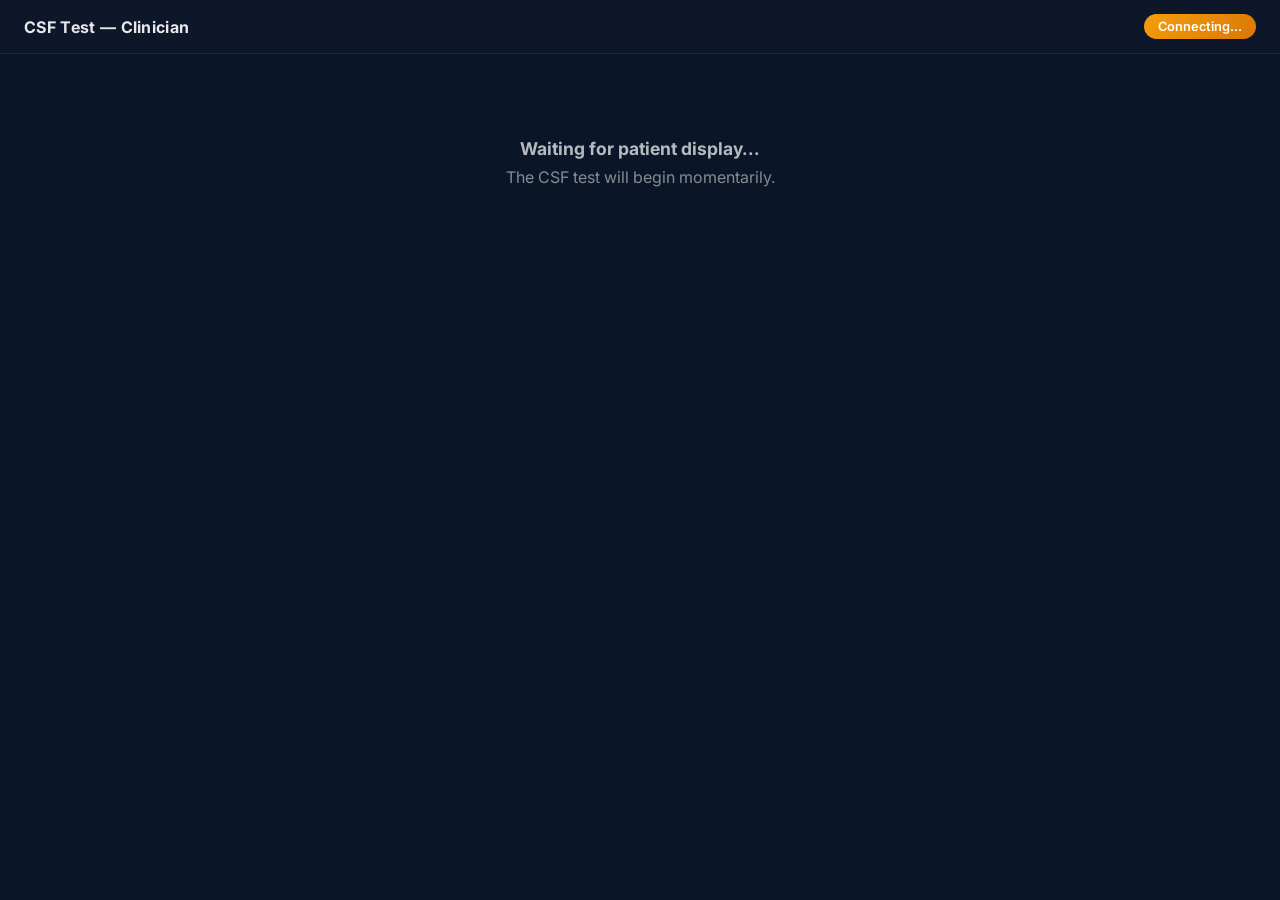
==== clinician.html @ dfa0a950 "Add automatic noise detection with optional targeted pass 3 After pass 2, the algorithm scans for in" ====
<!DOCTYPE html>
<html lang="en">
<head>
    <meta charset="UTF-8">
    <meta name="viewport" content="width=device-width, initial-scale=1.0">
    <title>CSF Test — Clinician View</title>
    <link rel="preconnect" href="https://fonts.googleapis.com">
    <link rel="preconnect" href="https://fonts.gstatic.com" crossorigin>
    <link href="https://fonts.googleapis.com/css2?family=Inter:wght@300;400;500;600;700;800&display=swap" rel="stylesheet">
    <style>
        *, *::before, *::after { box-sizing: border-box; margin: 0; padding: 0; }

        :root {
            --navy-900: #0a1628;
            --navy-700: #142e54;
            --navy-500: #24508a;
            --cyan-500: #00b8d4;
            --slate-800: #1e293b;
            --slate-600: #475569;
            --slate-400: #94a3b8;
            --gradient-glow: linear-gradient(135deg, #24508a 0%, #00b8d4 100%);
        }

        body {
            font-family: 'Inter', -apple-system, BlinkMacSystemFont, 'Segoe UI', sans-serif;
            background: var(--navy-900);
            color: rgba(255,255,255,0.9);
            min-height: 100vh;
            overflow-y: auto;
        }

        .header {
            background: rgba(15, 23, 42, 0.95);
            border-bottom: 1px solid rgba(255,255,255,0.08);
            padding: 14px 24px;
            display: flex;
            align-items: center;
            justify-content: space-between;
            position: sticky;
            top: 0;
            z-index: 10;
            backdrop-filter: blur(12px);
        }

        .header h1 {
            font-size: 1rem;
            font-weight: 700;
            letter-spacing: 0.02em;
        }

        .status-badge {
            font-size: 0.8rem;
            font-weight: 600;
            padding: 5px 14px;
            border-radius: 100px;
            background: var(--gradient-glow);
            color: white;
        }

        .status-badge.waiting {
            background: linear-gradient(135deg, #f59e0b, #d97706);
        }

        .status-badge.complete {
            background: linear-gradient(135deg, #10b981, #059669);
        }

        .main {
            max-width: 640px;
            margin: 0 auto;
            padding: 24px;
        }

        /* Current line section */
        .section-label {
            font-size: 0.7rem;
            text-transform: uppercase;
            letter-spacing: 0.08em;
            color: rgba(255,255,255,0.4);
            font-weight: 600;
            margin-bottom: 10px;
        }

        .level-info {
            font-size: 0.9rem;
            color: rgba(255,255,255,0.7);
            margin-bottom: 16px;
        }

        .level-info strong {
            color: white;
        }

        .letters-grid {
            display: grid;
            grid-template-columns: repeat(8, 1fr);
            gap: 8px;
            margin-bottom: 24px;
        }

        .letter-cell {
            display: flex;
            flex-direction: column;
            align-items: center;
            gap: 8px;
        }

        .letter-display {
            width: 100%;
            aspect-ratio: 1;
            display: flex;
            align-items: center;
            justify-content: center;
            background: white;
            border-radius: 8px;
            font-family: 'Arial', 'Helvetica', sans-serif;
            font-size: 1.8rem;
            font-weight: 700;
            line-height: 1;
            user-select: none;
            position: relative;
        }

        .letter-contrast {
            font-size: 0.6rem;
            color: rgba(255,255,255,0.4);
            font-variant-numeric: tabular-nums;
        }

        .mark-toggle {
            width: 32px;
            height: 32px;
            border-radius: 50%;
            border: 2px solid rgba(255,255,255,0.15);
            background: rgba(255,255,255,0.05);
            cursor: pointer;
            transition: all 0.2s;
            display: flex;
            align-items: center;
            justify-content: center;
            color: rgba(255,255,255,0.2);
            font-size: 0.9rem;
            font-weight: 700;
        }

        .mark-toggle:hover {
            border-color: rgba(255,255,255,0.3);
            background: rgba(255,255,255,0.1);
        }

        .mark-toggle.active-wrong {
            background: rgba(239, 68, 68, 0.2);
            border-color: rgba(239, 68, 68, 0.6);
            color: #f87171;
        }

        .mark-toggle.active-correct {
            background: rgba(16, 185, 129, 0.2);
            border-color: rgba(16, 185, 129, 0.6);
            color: #34d399;
        }

        .mark-mode-row {
            display: flex;
            align-items: center;
            justify-content: space-between;
            margin-bottom: 8px;
        }

        .mark-mode-row .section-label {
            margin-bottom: 0;
        }

        .btn-mark-mode {
            padding: 5px 12px;
            border: 1px solid rgba(255,255,255,0.15);
            border-radius: 6px;
            background: rgba(255,255,255,0.06);
            color: rgba(255,255,255,0.6);
            font-family: inherit;
            font-size: 0.7rem;
            font-weight: 600;
            cursor: pointer;
            transition: all 0.2s;
            text-transform: uppercase;
            letter-spacing: 0.04em;
        }

        .btn-mark-mode:hover {
            background: rgba(255,255,255,0.12);
            color: rgba(255,255,255,0.85);
        }

        .btn-mark-mode.mode-correct {
            border-color: rgba(16, 185, 129, 0.3);
            background: rgba(16, 185, 129, 0.1);
            color: #34d399;
        }

        .controls {
            display: flex;
            gap: 12px;
            margin-top: 8px;
        }

        .btn-next {
            flex: 1;
            padding: 16px 24px;
            border: none;
            border-radius: 12px;
            background: var(--gradient-glow);
            color: white;
            font-family: inherit;
            font-size: 1rem;
            font-weight: 700;
            cursor: pointer;
            transition: all 0.2s;
            letter-spacing: 0.02em;
        }

        .btn-next:hover {
            transform: translateY(-1px);
            box-shadow: 0 8px 24px rgba(0, 184, 212, 0.3);
        }

        .btn-next:active {
            transform: scale(0.98);
        }

        .btn-next:disabled {
            opacity: 0.4;
            cursor: not-allowed;
            transform: none;
            box-shadow: none;
        }

        .btn-abort {
            padding: 16px 20px;
            border: 2px solid rgba(239, 68, 68, 0.3);
            border-radius: 12px;
            background: rgba(239, 68, 68, 0.1);
            color: #f87171;
            font-family: inherit;
            font-size: 0.85rem;
            font-weight: 600;
            cursor: pointer;
            transition: all 0.2s;
        }

        .btn-abort:hover {
            background: rgba(239, 68, 68, 0.2);
            border-color: rgba(239, 68, 68, 0.5);
        }

        /* Progress bar */
        .progress-bar {
            width: 100%;
            height: 4px;
            background: rgba(255,255,255,0.08);
            border-radius: 2px;
            margin: 20px 0;
            overflow: hidden;
        }

        .progress-fill {
            height: 100%;
            background: var(--gradient-glow);
            border-radius: 2px;
            transition: width 0.4s ease;
        }

        /* Waiting state */
        .waiting-message {
            text-align: center;
            padding: 60px 24px;
            color: rgba(255,255,255,0.5);
        }

        .waiting-message h2 {
            font-size: 1.1rem;
            margin-bottom: 8px;
            color: rgba(255,255,255,0.7);
        }

        .hidden { display: none !important; }

        /* Pass 3 suggestion */
        .pass3-card {
            text-align: center;
            padding: 8px 0;
        }

        .pass3-icon {
            margin-bottom: 12px;
        }

        .pass3-card h3 {
            font-size: 1rem;
            font-weight: 700;
            color: #c4b5fd;
            margin-bottom: 8px;
        }

        .pass3-card p {
            font-size: 0.85rem;
            color: rgba(255,255,255,0.6);
            line-height: 1.5;
            margin-bottom: 16px;
        }

        .pass3-card p strong {
            color: #a78bfa;
        }

        .pass3-preview {
            height: 200px;
            margin-bottom: 16px;
        }

        .pass3-actions {
            display: flex;
            flex-direction: column;
            gap: 10px;
        }

        .pass3-actions .btn-next {
            background: linear-gradient(135deg, #8b5cf6, #6d28d9);
        }

        .pass3-actions .btn-next:hover {
            box-shadow: 0 8px 24px rgba(139, 92, 246, 0.3);
        }

        .btn-decline {
            padding: 12px 20px;
            border: 1px solid rgba(255,255,255,0.12);
            border-radius: 12px;
            background: rgba(255,255,255,0.04);
            color: rgba(255,255,255,0.5);
            font-family: inherit;
            font-size: 0.85rem;
            font-weight: 500;
            cursor: pointer;
            transition: all 0.2s;
        }

        .btn-decline:hover {
            background: rgba(255,255,255,0.08);
            color: rgba(255,255,255,0.7);
        }

        /* Results section */
        .results-section {
            margin-top: 32px;
        }

        .results-table {
            width: 100%;
            border-collapse: collapse;
            margin-bottom: 24px;
            font-size: 0.8rem;
        }

        .results-table th {
            text-align: left;
            padding: 8px 12px;
            font-weight: 600;
            font-size: 0.7rem;
            text-transform: uppercase;
            letter-spacing: 0.06em;
            color: rgba(255,255,255,0.4);
            border-bottom: 1px solid rgba(255,255,255,0.1);
        }

        .results-table td {
            padding: 8px 12px;
            border-bottom: 1px solid rgba(255,255,255,0.05);
            font-variant-numeric: tabular-nums;
        }

        .csf-graph-canvas {
            width: 100%;
            height: 320px;
            border-radius: 8px;
            background: rgba(0,0,0,0.3);
        }
    </style>
</head>
<body>
    <div class="header">
        <h1>CSF Test — Clinician</h1>
        <div class="status-badge waiting" id="status-badge">Connecting...</div>
    </div>

    <div class="main">
        <!-- Waiting state -->
        <div id="waiting-panel" class="waiting-message">
            <h2>Waiting for patient display...</h2>
            <p>The CSF test will begin momentarily.</p>
        </div>

        <!-- Active test panel -->
        <div id="test-panel" class="hidden">
            <div class="section-label">Current Line</div>
            <div class="level-info" id="level-info">
                <strong>20/100</strong> — Pass 1, Level 1 of 6
            </div>

            <div class="progress-bar">
                <div class="progress-fill" id="progress-fill" style="width: 0%"></div>
            </div>

            <div class="letters-grid" id="letters-grid"></div>

            <div class="mark-mode-row">
                <div class="section-label" id="mark-hint">Tap wrong letters</div>
                <button class="btn-mark-mode" id="btn-mark-mode">Mode: Mark Wrong</button>
            </div>

            <div class="controls">
                <button class="btn-next" id="btn-next">Next Line</button>
                <button class="btn-abort" id="btn-abort">Cancel</button>
            </div>
        </div>

        <!-- Pass 3 suggestion panel -->
        <div id="pass3-panel" class="hidden">
            <div class="pass3-card">
                <div class="pass3-icon">
                    <svg width="28" height="28" viewBox="0 0 24 24" fill="none" stroke="#a78bfa" stroke-width="2" stroke-linecap="round" stroke-linejoin="round">
                        <circle cx="12" cy="12" r="10"/>
                        <line x1="12" y1="8" x2="12" y2="12"/>
                        <line x1="12" y1="16" x2="12.01" y2="16"/>
                    </svg>
                </div>
                <h3>Inconsistency Detected</h3>
                <p>The results show unexpected variation at <strong id="pass3-count">0</strong> levels (<span id="pass3-levels"></span>). A targeted third pass on just these levels would improve confidence.</p>
                <canvas class="csf-graph-canvas pass3-preview" id="pass3-graph"></canvas>
                <div class="pass3-actions">
                    <button class="btn-next" id="btn-accept-pass3">Run Pass 3</button>
                    <button class="btn-decline" id="btn-decline-pass3">Skip — Use Current Results</button>
                </div>
            </div>
        </div>

        <!-- Results panel -->
        <div id="results-panel" class="hidden">
            <div class="section-label">Test Complete</div>
            <table class="results-table" id="results-table">
                <thead>
                    <tr>
                        <th>Snellen</th>
                        <th>cpd</th>
                        <th>Threshold %</th>
                        <th>Sensitivity</th>
                    </tr>
                </thead>
                <tbody id="results-tbody"></tbody>
            </table>
            <canvas class="csf-graph-canvas" id="csf-graph"></canvas>
        </div>
    </div>

    <script src="clinician.js"></script>
</body>
</html>
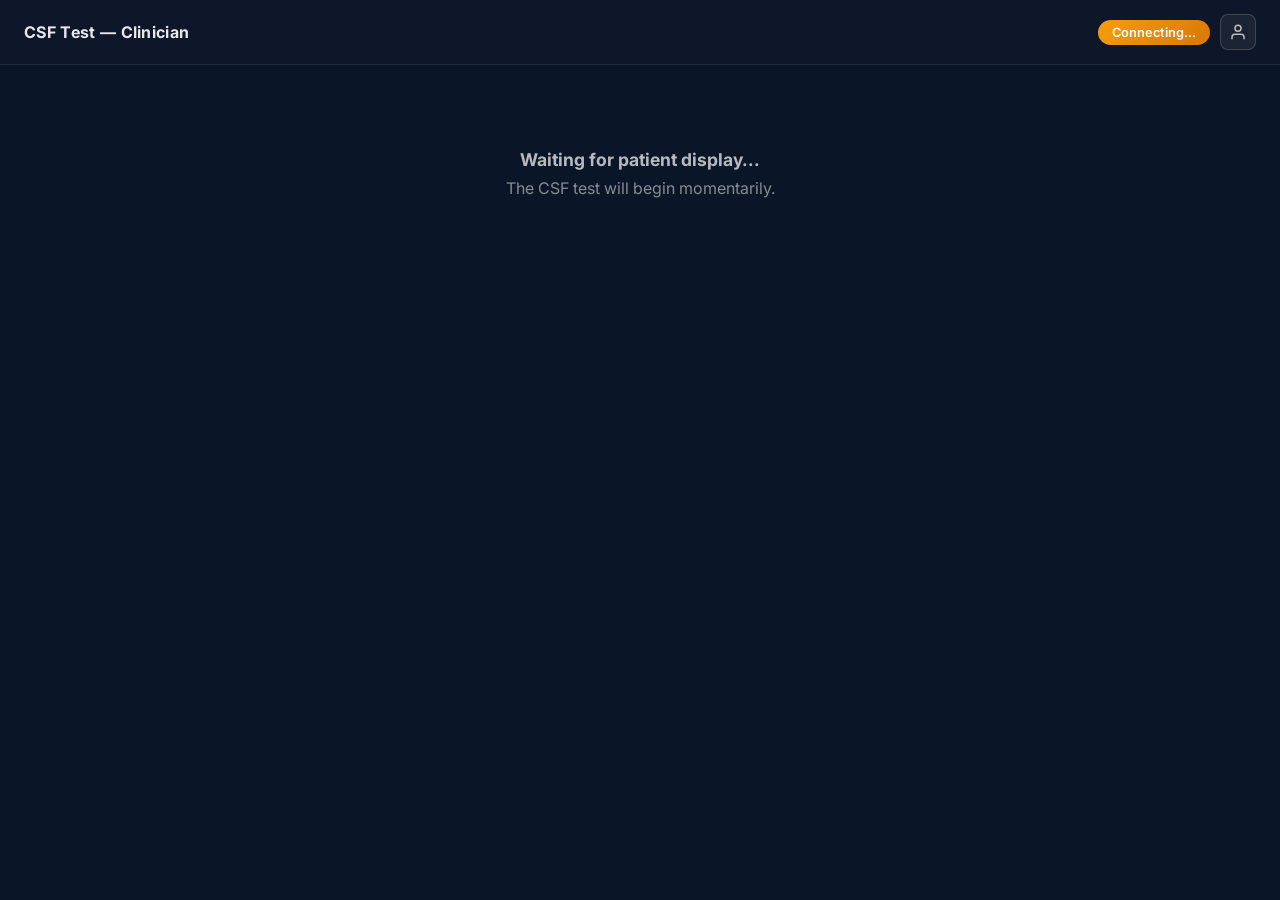
==== commit 06a312f4: "Add local patient database with save, history, and clipboard export on clinician screen IndexedDB-ba" ====
--- a/clinician.html
+++ b/clinician.html
@@ -384,12 +384,316 @@
             border-radius: 8px;
             background: rgba(0,0,0,0.3);
         }
+
+        .header-right {
+            display: flex;
+            align-items: center;
+            gap: 10px;
+        }
+
+        .btn-db {
+            display: flex;
+            align-items: center;
+            justify-content: center;
+            width: 36px;
+            height: 36px;
+            border: 1px solid rgba(255,255,255,0.15);
+            border-radius: 8px;
+            background: rgba(255,255,255,0.06);
+            color: rgba(255,255,255,0.7);
+            cursor: pointer;
+            transition: all 0.2s;
+        }
+
+        .btn-db:hover {
+            background: rgba(255,255,255,0.12);
+            color: white;
+        }
+
+        .results-actions {
+            display: flex;
+            flex-direction: column;
+            gap: 8px;
+            margin-top: 16px;
+        }
+
+        .btn-save {
+            background: linear-gradient(135deg, #10b981, #059669);
+        }
+
+        .btn-save:hover {
+            box-shadow: 0 8px 24px rgba(16, 185, 129, 0.3);
+        }
+
+        .btn-save:disabled {
+            opacity: 0.4;
+            cursor: not-allowed;
+            box-shadow: none;
+            transform: none;
+        }
+
+        /* Patient Drawer */
+        .drawer-backdrop {
+            position: fixed;
+            inset: 0;
+            background: rgba(0,0,0,0.4);
+            z-index: 90;
+        }
+
+        .drawer-backdrop.hidden { display: none; }
+
+        .patient-drawer {
+            position: fixed;
+            top: 0;
+            right: 0;
+            width: 340px;
+            max-width: 90vw;
+            height: 100vh;
+            background: #0d1a2d;
+            border-left: 1px solid rgba(255,255,255,0.08);
+            z-index: 100;
+            display: flex;
+            flex-direction: column;
+            transform: translateX(100%);
+            transition: transform 0.25s ease;
+        }
+
+        .patient-drawer.open {
+            transform: translateX(0);
+        }
+
+        .patient-drawer.hidden { display: none; }
+
+        .drawer-header {
+            display: flex;
+            align-items: center;
+            justify-content: space-between;
+            padding: 16px 20px;
+            border-bottom: 1px solid rgba(255,255,255,0.08);
+        }
+
+        .drawer-header h2 {
+            font-size: 0.95rem;
+            font-weight: 700;
+        }
+
+        .drawer-close {
+            background: none;
+            border: none;
+            color: rgba(255,255,255,0.5);
+            font-size: 1.4rem;
+            cursor: pointer;
+            padding: 4px 8px;
+            border-radius: 6px;
+            transition: all 0.15s;
+        }
+
+        .drawer-close:hover {
+            color: white;
+            background: rgba(255,255,255,0.1);
+        }
+
+        .drawer-body {
+            flex: 1;
+            overflow-y: auto;
+            padding: 16px 20px;
+        }
+
+        .drawer-search input {
+            width: 100%;
+            padding: 10px 14px;
+            border: 1px solid rgba(255,255,255,0.1);
+            border-radius: 8px;
+            background: rgba(255,255,255,0.05);
+            color: white;
+            font-family: inherit;
+            font-size: 0.85rem;
+            outline: none;
+            transition: border-color 0.2s;
+        }
+
+        .drawer-search input:focus {
+            border-color: rgba(0, 184, 212, 0.4);
+        }
+
+        .drawer-search input::placeholder {
+            color: rgba(255,255,255,0.3);
+        }
+
+        .patient-list {
+            margin-top: 8px;
+        }
+
+        .patient-item {
+            display: flex;
+            align-items: center;
+            justify-content: space-between;
+            padding: 10px 12px;
+            border-radius: 8px;
+            cursor: pointer;
+            transition: background 0.15s;
+            margin-bottom: 2px;
+        }
+
+        .patient-item:hover {
+            background: rgba(255,255,255,0.06);
+        }
+
+        .patient-item-name {
+            font-size: 0.85rem;
+            font-weight: 600;
+        }
+
+        .patient-item-email {
+            font-size: 0.7rem;
+            color: rgba(255,255,255,0.35);
+        }
+
+        .patient-item-add {
+            color: var(--cyan-500);
+            font-weight: 600;
+            font-size: 0.8rem;
+        }
+
+        .new-patient-form {
+            margin-top: 12px;
+            display: flex;
+            flex-direction: column;
+            gap: 8px;
+        }
+
+        .new-patient-form input {
+            padding: 10px 14px;
+            border: 1px solid rgba(255,255,255,0.1);
+            border-radius: 8px;
+            background: rgba(255,255,255,0.05);
+            color: white;
+            font-family: inherit;
+            font-size: 0.85rem;
+            outline: none;
+        }
+
+        .new-patient-form input::placeholder {
+            color: rgba(255,255,255,0.3);
+        }
+
+        .btn-create-patient {
+            font-size: 0.85rem;
+            padding: 10px 16px;
+        }
+
+        .active-patient-section {
+            margin-top: 20px;
+        }
+
+        .active-patient-card {
+            padding: 12px 14px;
+            background: rgba(0, 184, 212, 0.08);
+            border: 1px solid rgba(0, 184, 212, 0.2);
+            border-radius: 8px;
+        }
+
+        .active-patient-card .ap-name {
+            font-weight: 700;
+            font-size: 0.9rem;
+        }
+
+        .active-patient-card .ap-email {
+            font-size: 0.75rem;
+            color: rgba(255,255,255,0.4);
+            margin-top: 2px;
+        }
+
+        .patient-history {
+            margin-top: 8px;
+        }
+
+        .history-item {
+            display: flex;
+            align-items: center;
+            justify-content: space-between;
+            padding: 10px 12px;
+            border-radius: 8px;
+            cursor: pointer;
+            transition: background 0.15s;
+            margin-bottom: 2px;
+            border: 1px solid rgba(255,255,255,0.05);
+        }
+
+        .history-item:hover {
+            background: rgba(255,255,255,0.06);
+        }
+
+        .history-date {
+            font-size: 0.8rem;
+            font-weight: 600;
+        }
+
+        .history-summary {
+            font-size: 0.7rem;
+            color: rgba(255,255,255,0.35);
+        }
+
+        .history-actions {
+            display: flex;
+            gap: 6px;
+        }
+
+        .history-btn {
+            background: none;
+            border: 1px solid rgba(255,255,255,0.1);
+            border-radius: 6px;
+            color: rgba(255,255,255,0.5);
+            padding: 4px 8px;
+            font-size: 0.65rem;
+            cursor: pointer;
+            transition: all 0.15s;
+            font-family: inherit;
+        }
+
+        .history-btn:hover {
+            background: rgba(255,255,255,0.08);
+            color: white;
+        }
+
+        .history-btn-del:hover {
+            border-color: rgba(239, 68, 68, 0.4);
+            color: #f87171;
+        }
+
+        .copy-toast {
+            position: fixed;
+            bottom: 24px;
+            left: 50%;
+            transform: translateX(-50%) translateY(60px);
+            background: rgba(16, 185, 129, 0.9);
+            color: white;
+            padding: 10px 20px;
+            border-radius: 8px;
+            font-size: 0.8rem;
+            font-weight: 600;
+            z-index: 200;
+            transition: transform 0.3s ease;
+            pointer-events: none;
+        }
+
+        .copy-toast.show {
+            transform: translateX(-50%) translateY(0);
+        }
     </style>
 </head>
 <body>
     <div class="header">
         <h1>CSF Test — Clinician</h1>
-        <div class="status-badge waiting" id="status-badge">Connecting...</div>
+        <div class="header-right">
+            <div class="status-badge waiting" id="status-badge">Connecting...</div>
+            <button class="btn-db" id="btn-db" title="Patient records">
+                <svg width="18" height="18" viewBox="0 0 24 24" fill="none" stroke="currentColor" stroke-width="2" stroke-linecap="round" stroke-linejoin="round">
+                    <path d="M20 21v-2a4 4 0 0 0-4-4H8a4 4 0 0 0-4 4v2"/>
+                    <circle cx="12" cy="7" r="4"/>
+                </svg>
+            </button>
+        </div>
     </div>
 
     <div class="main">
@@ -458,9 +762,47 @@
                 <tbody id="results-tbody"></tbody>
             </table>
             <canvas class="csf-graph-canvas" id="csf-graph"></canvas>
+            <div class="results-actions">
+                <button class="btn-next btn-save" id="btn-save-results">Save to Patient</button>
+                <button class="btn-decline" id="btn-copy-results">Copy Results to Clipboard</button>
+            </div>
         </div>
     </div>
 
+    <!-- Patient drawer -->
+    <div id="patient-drawer-backdrop" class="drawer-backdrop hidden"></div>
+    <div id="patient-drawer" class="patient-drawer hidden">
+        <div class="drawer-header">
+            <h2>Patient Records</h2>
+            <button id="drawer-close" class="drawer-close">&times;</button>
+        </div>
+
+        <div class="drawer-body">
+            <!-- Search / Create -->
+            <div class="drawer-search">
+                <input type="text" id="patient-search" placeholder="Search or add patient..." autocomplete="off">
+            </div>
+            <div id="patient-list" class="patient-list"></div>
+
+            <!-- New patient form (hidden until needed) -->
+            <div id="new-patient-form" class="new-patient-form hidden">
+                <input type="text" id="new-patient-name" placeholder="Name">
+                <input type="email" id="new-patient-email" placeholder="Email">
+                <button class="btn-next btn-create-patient" id="btn-create-patient">Create Patient</button>
+            </div>
+
+            <!-- Active patient section -->
+            <div id="active-patient-section" class="active-patient-section hidden">
+                <div class="section-label">Active Patient</div>
+                <div class="active-patient-card" id="active-patient-card"></div>
+
+                <div class="section-label" style="margin-top:16px">History</div>
+                <div id="patient-history" class="patient-history"></div>
+            </div>
+        </div>
+    </div>
+
+    <div class="copy-toast" id="toast"></div>
     <script src="clinician.js"></script>
 </body>
 </html>
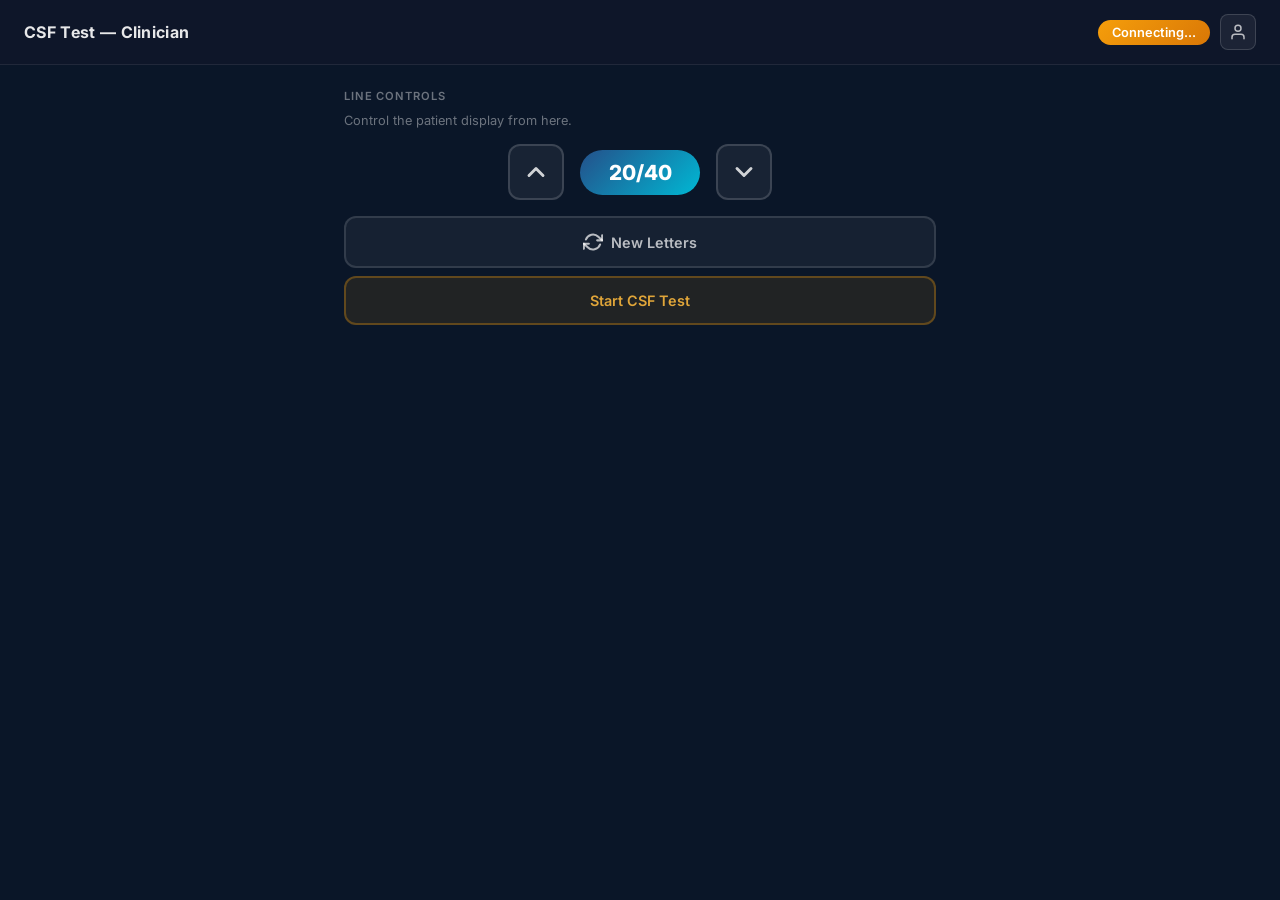
==== commit c2940ac6: "Add landing page mode select, distance calibration, large buttons, and clinician line controls Landi" ====
--- a/clinician.html
+++ b/clinician.html
@@ -280,6 +280,91 @@
             font-size: 1.1rem;
             margin-bottom: 8px;
             color: rgba(255,255,255,0.7);
+        }
+
+        .line-ctrl-hint {
+            font-size: 0.8rem;
+            color: rgba(255,255,255,0.4);
+            margin-bottom: 16px;
+        }
+
+        .line-ctrl-row {
+            display: flex;
+            align-items: center;
+            justify-content: center;
+            gap: 16px;
+            margin-bottom: 16px;
+        }
+
+        .btn-line-ctrl {
+            width: 56px;
+            height: 56px;
+            border-radius: 12px;
+            border: 2px solid rgba(255,255,255,0.15);
+            background: rgba(255,255,255,0.06);
+            color: rgba(255,255,255,0.8);
+            cursor: pointer;
+            display: flex;
+            align-items: center;
+            justify-content: center;
+            transition: all 0.15s;
+            font-family: inherit;
+        }
+
+        .btn-line-ctrl:hover {
+            background: rgba(255,255,255,0.12);
+            color: white;
+            border-color: rgba(255,255,255,0.3);
+        }
+
+        .btn-line-ctrl:active {
+            transform: scale(0.95);
+        }
+
+        .line-ctrl-indicator {
+            font-size: 1.3rem;
+            font-weight: 800;
+            color: white;
+            background: var(--gradient-glow);
+            padding: 10px 24px;
+            border-radius: 100px;
+            min-width: 120px;
+            text-align: center;
+        }
+
+        .btn-line-ctrl-wide {
+            width: 100%;
+            padding: 14px;
+            border-radius: 12px;
+            border: 2px solid rgba(255,255,255,0.12);
+            background: rgba(255,255,255,0.05);
+            color: rgba(255,255,255,0.7);
+            font-family: inherit;
+            font-size: 0.9rem;
+            font-weight: 600;
+            cursor: pointer;
+            transition: all 0.15s;
+            display: flex;
+            align-items: center;
+            justify-content: center;
+            gap: 8px;
+            margin-bottom: 8px;
+        }
+
+        .btn-line-ctrl-wide:hover {
+            background: rgba(255,255,255,0.1);
+            color: white;
+        }
+
+        .btn-csf-launch {
+            background: rgba(245, 158, 11, 0.1);
+            border-color: rgba(245, 158, 11, 0.3);
+            color: rgba(245, 180, 60, 0.9);
+        }
+
+        .btn-csf-launch:hover {
+            background: rgba(245, 158, 11, 0.2);
+            color: rgba(245, 200, 80, 1);
         }
 
         .hidden { display: none !important; }
@@ -697,10 +782,24 @@
     </div>
 
     <div class="main">
-        <!-- Waiting state -->
-        <div id="waiting-panel" class="waiting-message">
-            <h2>Waiting for patient display...</h2>
-            <p>The CSF test will begin momentarily.</p>
+        <!-- Line controls (always visible when no CSF test running) -->
+        <div id="waiting-panel">
+            <div class="section-label">Line Controls</div>
+            <p class="line-ctrl-hint">Control the patient display from here.</p>
+            <div class="line-ctrl-row">
+                <button class="btn-line-ctrl" id="btn-line-up" title="Larger letters">
+                    <svg width="28" height="28" viewBox="0 0 24 24" fill="none" stroke="currentColor" stroke-width="2.5" stroke-linecap="round" stroke-linejoin="round"><path d="M18 15l-6-6-6 6"/></svg>
+                </button>
+                <div class="line-ctrl-indicator" id="line-ctrl-indicator">20/40</div>
+                <button class="btn-line-ctrl" id="btn-line-down" title="Smaller letters">
+                    <svg width="28" height="28" viewBox="0 0 24 24" fill="none" stroke="currentColor" stroke-width="2.5" stroke-linecap="round" stroke-linejoin="round"><path d="M6 9l6 6 6-6"/></svg>
+                </button>
+            </div>
+            <button class="btn-line-ctrl-wide" id="btn-line-refresh">
+                <svg width="20" height="20" viewBox="0 0 24 24" fill="none" stroke="currentColor" stroke-width="2.5" stroke-linecap="round" stroke-linejoin="round"><path d="M23 4v6h-6"/><path d="M1 20v-6h6"/><path d="M3.51 9a9 9 0 0 1 14.85-3.36L23 10M1 14l4.64 4.36A9 9 0 0 0 20.49 15"/></svg>
+                New Letters
+            </button>
+            <button class="btn-line-ctrl-wide btn-csf-launch" id="btn-csf-remote">Start CSF Test</button>
         </div>
 
         <!-- Active test panel -->
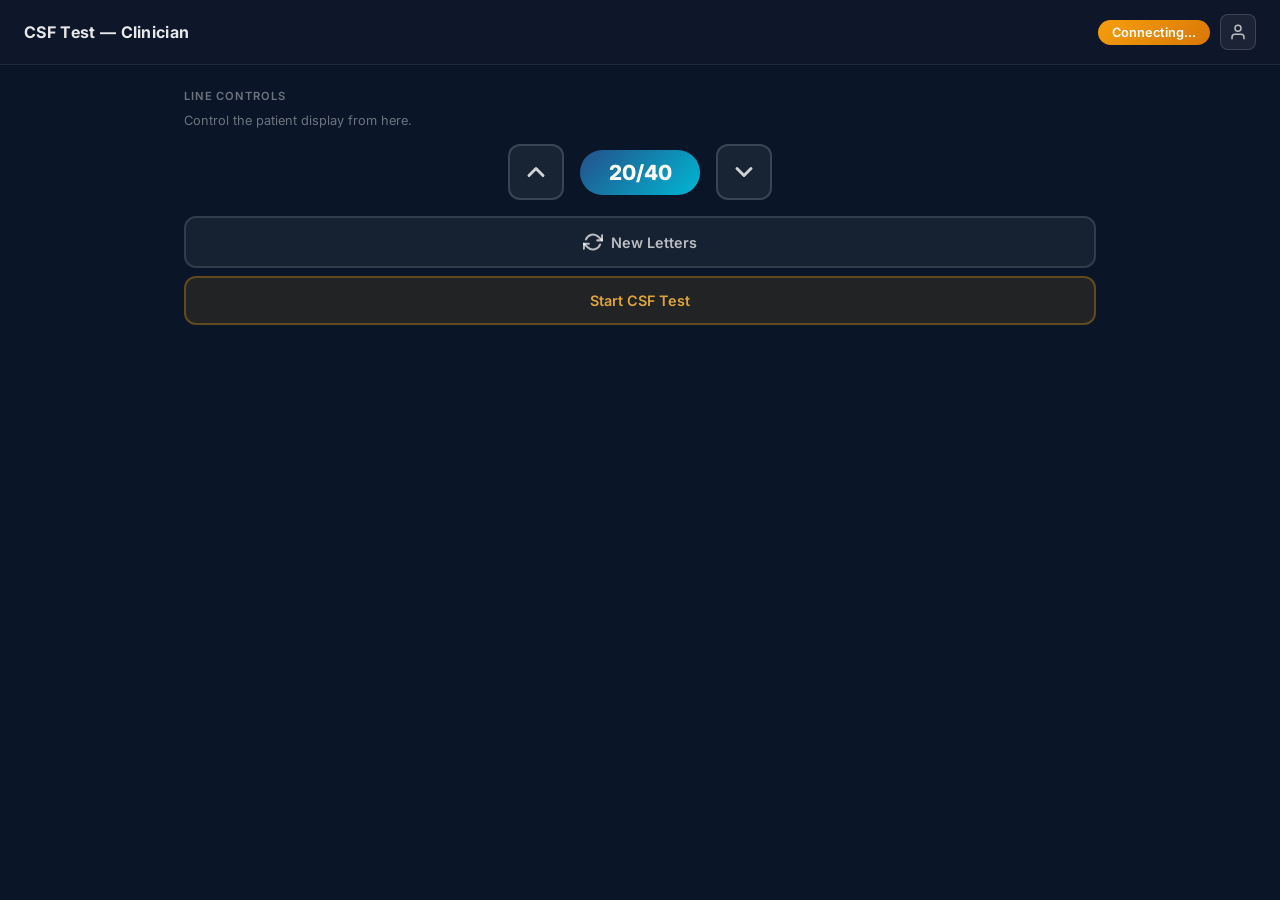
==== commit fee49b1f: "CSF results overhaul — optotype grid, acuity anchor, mesopic mode, dual curves Major changes to CSF " ====
--- a/clinician.html
+++ b/clinician.html
@@ -66,7 +66,7 @@
         }
 
         .main {
-            max-width: 640px;
+            max-width: 960px;
             margin: 0 auto;
             padding: 24px;
         }
@@ -462,13 +462,109 @@
             border-bottom: 1px solid rgba(255,255,255,0.05);
             font-variant-numeric: tabular-nums;
         }
+        .result-above { color: #34d399; }
+        .result-avg   { color: rgba(255,255,255,0.5); }
+        .result-below { color: #f87171; }
 
         .csf-graph-canvas {
             width: 100%;
-            height: 320px;
+            height: 420px;
             border-radius: 8px;
-            background: rgba(0,0,0,0.3);
-        }
+            background: #ffffff;
+        }
+
+        .csf-controls-row { display:flex; gap:8px; margin:8px 0 4px; }
+        .csf-lighting-btn { padding:4px 12px; border:1px solid rgba(255,255,255,0.15); border-radius:100px; background:rgba(255,200,50,0.08); color:rgba(255,255,255,0.6); font-family:inherit; font-size:0.7rem; font-weight:700; cursor:pointer; transition:all 0.15s; }
+        .csf-lighting-btn:hover { background:rgba(255,200,50,0.15); color:rgba(255,255,255,0.85); }
+        .csf-lighting-btn.mesopic-active { background:rgba(100,130,255,0.15); border-color:rgba(100,130,255,0.3); color:rgba(180,190,255,0.9); }
+        .csf-ref-toggles { display:flex; gap:5px; margin-bottom:8px; flex-wrap:wrap; }
+        .csf-ref-btn { padding:4px 10px; border:1px solid rgba(255,255,255,0.1); border-radius:100px; background:rgba(255,255,255,0.04); color:rgba(255,255,255,0.45); font-family:inherit; font-size:0.65rem; font-weight:600; cursor:pointer; transition:all 0.15s; }
+        .csf-ref-btn:hover { background:rgba(255,255,255,0.08); color:rgba(255,255,255,0.7); }
+        .csf-ref-btn.active { background:rgba(96,165,250,0.15); border-color:rgba(96,165,250,0.3); color:#93c5fd; }
+        .csf-ref-btn.csf-ref-dimmed { opacity:0.35; }
+        .csf-ref-btn.csf-ref-dimmed:hover { opacity:0.6; }
+        .csf-ref-btn.csf-ref-dimmed.active { opacity:0.7; }
+        .csf-ref-group-label { display:inline-block; width:100%; font-size:0.55rem; font-weight:700; color:rgba(255,255,255,0.2); text-transform:uppercase; letter-spacing:0.08em; margin-top:3px; }
+        .csf-ref-group-label:first-child { margin-top:0; }
+
+        .response-history {
+            max-height: 200px;
+            overflow-y: auto;
+            border: 1px solid rgba(255,255,255,0.08);
+            border-radius: 8px;
+            background: rgba(0,0,0,0.15);
+            font-size: 0.72rem;
+        }
+
+        .history-row {
+            display: flex;
+            align-items: center;
+            padding: 5px 8px;
+            border-bottom: 1px solid rgba(255,255,255,0.04);
+            gap: 8px;
+        }
+
+        .history-row:last-child { border-bottom: none; }
+
+        .history-row.history-acuity { background: rgba(16,185,129,0.08); }
+
+        .history-size {
+            font-weight: 700;
+            color: rgba(255,255,255,0.7);
+            min-width: 52px;
+            flex-shrink: 0;
+        }
+
+        .history-pass {
+            color: rgba(255,255,255,0.3);
+            min-width: 32px;
+            flex-shrink: 0;
+            font-size: 0.6rem;
+        }
+
+        .history-mode {
+            font-size: 0.55rem;
+            font-weight: 700;
+            text-transform: uppercase;
+            padding: 1px 5px;
+            border-radius: 4px;
+            flex-shrink: 0;
+        }
+
+        .history-mode-wrong { color: #f87171; background: rgba(248,113,113,0.1); }
+        .history-mode-correct { color: #34d399; background: rgba(52,211,153,0.1); }
+
+        .history-letters {
+            display: flex;
+            gap: 2px;
+            flex-wrap: wrap;
+            flex: 1;
+        }
+
+        .history-letter {
+            display: inline-block;
+            padding: 1px 3px;
+            border-radius: 3px;
+            font-family: 'Arial', sans-serif;
+            font-weight: 700;
+            font-size: 0.7rem;
+        }
+
+        .history-letter-ok { color: rgba(255,255,255,0.6); }
+        .history-letter-err { color: #f87171; text-decoration: line-through; background: rgba(248,113,113,0.08); }
+
+        .history-undo {
+            background: none;
+            border: 1px solid rgba(255,255,255,0.1);
+            border-radius: 4px;
+            color: rgba(255,255,255,0.35);
+            font-size: 0.55rem;
+            padding: 2px 6px;
+            cursor: pointer;
+            flex-shrink: 0;
+        }
+
+        .history-undo:hover { color: #fbbf24; border-color: rgba(251,191,36,0.3); }
 
         .header-right {
             display: flex;
@@ -824,6 +920,10 @@
                 <button class="btn-next" id="btn-next">Next Line</button>
                 <button class="btn-abort" id="btn-abort">Cancel</button>
             </div>
+
+            <!-- Response history — scrollable log of previous lines -->
+            <div class="section-label" style="margin-top:12px">Response History</div>
+            <div id="response-history" class="response-history"></div>
         </div>
 
         <!-- Pass 3 suggestion panel -->
@@ -852,18 +952,37 @@
             <table class="results-table" id="results-table">
                 <thead>
                     <tr>
-                        <th>Snellen</th>
-                        <th>cpd</th>
-                        <th>Threshold %</th>
-                        <th>Sensitivity</th>
+                        <th>Letter Size</th>
+                        <th>Contrast Needed</th>
+                        <th>vs. Average</th>
                     </tr>
                 </thead>
                 <tbody id="results-tbody"></tbody>
             </table>
+            <div class="csf-ref-toggles" id="csf-ref-toggles">
+                <span class="csf-ref-group-label">Normal</span>
+                <button class="csf-ref-btn csf-ref-dimmed" data-ref="normal_mesopic">Normal Mesopic</button>
+                <button class="csf-ref-btn" data-ref="older_adult">Older Adult</button>
+                <span class="csf-ref-group-label">Elite</span>
+                <button class="csf-ref-btn" data-ref="elite_aviator">Elite Aviator</button>
+                <button class="csf-ref-btn" data-ref="elite_athlete">Elite Athlete</button>
+                <span class="csf-ref-group-label">Disease</span>
+                <button class="csf-ref-btn" data-ref="early_cataract">Early Cataract</button>
+                <span class="csf-ref-group-label">Surgery / Optics</span>
+                <button class="csf-ref-btn" data-ref="post_lasik">Post-LASIK</button>
+                <button class="csf-ref-btn csf-ref-dimmed" data-ref="post_lasik_mesopic">Post-LASIK Mesopic</button>
+                <button class="csf-ref-btn csf-ref-dimmed" data-ref="edof_iol">EDOF IOL</button>
+                <button class="csf-ref-btn csf-ref-dimmed" data-ref="mfiol">Multifocal IOL</button>
+                <button class="csf-ref-btn" data-ref="scleral_before">Scleral (Before)</button>
+                <button class="csf-ref-btn" data-ref="scleral_after">Scleral (After)</button>
+            </div>
             <canvas class="csf-graph-canvas" id="csf-graph"></canvas>
             <div class="results-actions">
+                <button class="btn-next" id="btn-run-mesopic" style="background:linear-gradient(135deg,#6366f1,#4f46e5)">&#9790; Run Mesopic Test</button>
+                <button class="btn-decline" id="btn-toggle-display" style="display:none">Switch to Mesopic View</button>
                 <button class="btn-next btn-save" id="btn-save-results">Save to Patient</button>
                 <button class="btn-decline" id="btn-copy-results">Copy Results to Clipboard</button>
+                <button class="btn-decline btn-back-acuity" id="btn-back-acuity">Back to Acuity Testing</button>
             </div>
         </div>
     </div>
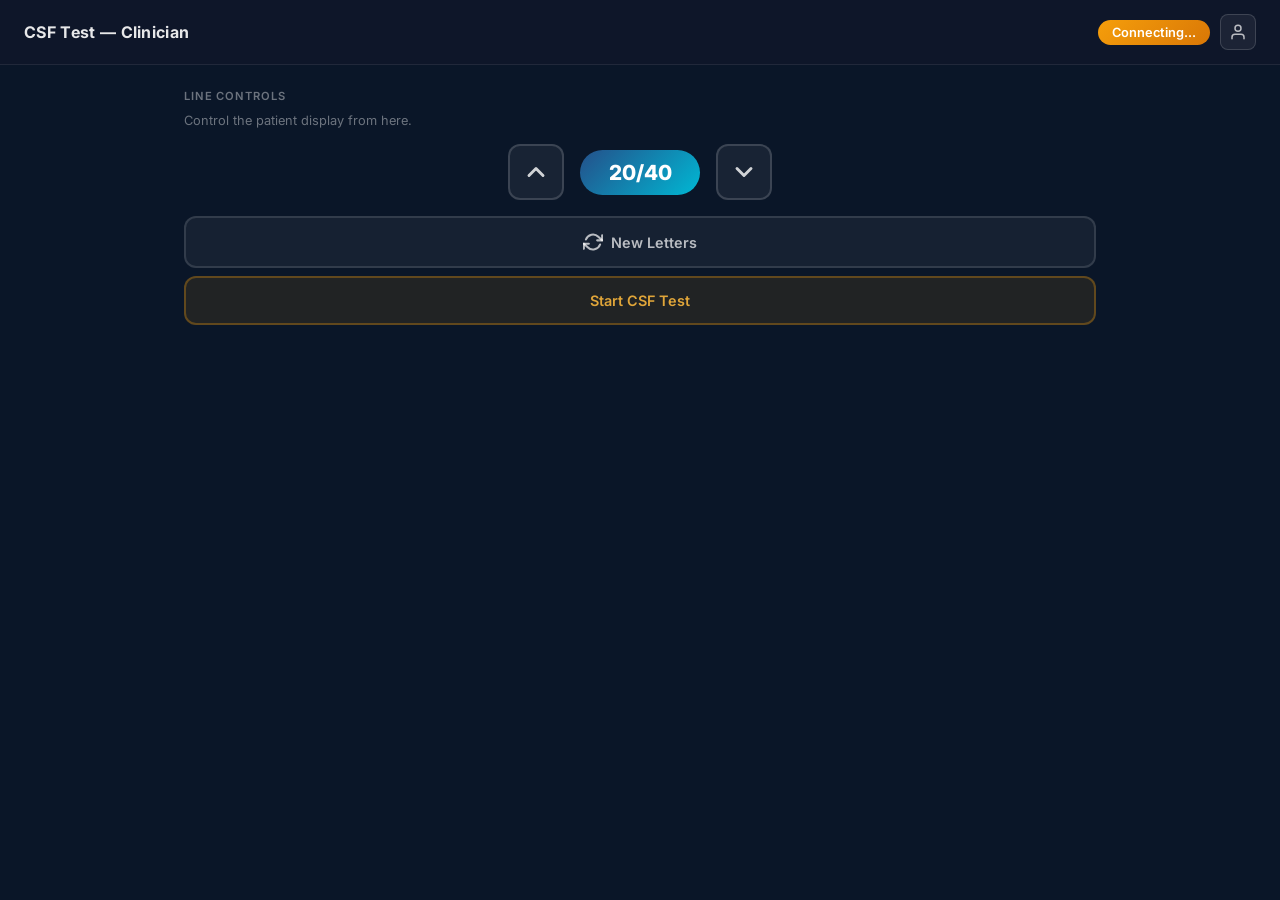
==== commit 75c594a3: "Adaptive CSF algorithm, clinician-driven post-test flow - Replace pass 1/2 sweep with Bayesian adapt" ====
--- a/clinician.html
+++ b/clinician.html
@@ -477,15 +477,33 @@
         .csf-lighting-btn { padding:4px 12px; border:1px solid rgba(255,255,255,0.15); border-radius:100px; background:rgba(255,200,50,0.08); color:rgba(255,255,255,0.6); font-family:inherit; font-size:0.7rem; font-weight:700; cursor:pointer; transition:all 0.15s; }
         .csf-lighting-btn:hover { background:rgba(255,200,50,0.15); color:rgba(255,255,255,0.85); }
         .csf-lighting-btn.mesopic-active { background:rgba(100,130,255,0.15); border-color:rgba(100,130,255,0.3); color:rgba(180,190,255,0.9); }
-        .csf-ref-toggles { display:flex; gap:5px; margin-bottom:8px; flex-wrap:wrap; }
+        .csf-ref-toggles { display:flex; gap:4px; margin-bottom:6px; flex-wrap:wrap; align-items:center; }
+
+        .csf-save-row { display:flex; gap:6px; margin-bottom:6px; align-items:center; }
+
+        .correction-select {
+            flex: 1;
+            padding: 5px 8px;
+            border: 1px solid rgba(255,255,255,0.12);
+            border-radius: 6px;
+            background: rgba(255,255,255,0.06);
+            color: rgba(255,255,255,0.7);
+            font-family: inherit;
+            font-size: 0.7rem;
+            font-weight: 600;
+            cursor: pointer;
+            appearance: auto;
+        }
+
+        .correction-select:focus { border-color: rgba(96,165,250,0.4); outline:none; }
+        .correction-select option { background: #1a1a2e; color: #e0e0e0; }
         .csf-ref-btn { padding:4px 10px; border:1px solid rgba(255,255,255,0.1); border-radius:100px; background:rgba(255,255,255,0.04); color:rgba(255,255,255,0.45); font-family:inherit; font-size:0.65rem; font-weight:600; cursor:pointer; transition:all 0.15s; }
         .csf-ref-btn:hover { background:rgba(255,255,255,0.08); color:rgba(255,255,255,0.7); }
         .csf-ref-btn.active { background:rgba(96,165,250,0.15); border-color:rgba(96,165,250,0.3); color:#93c5fd; }
         .csf-ref-btn.csf-ref-dimmed { opacity:0.35; }
         .csf-ref-btn.csf-ref-dimmed:hover { opacity:0.6; }
         .csf-ref-btn.csf-ref-dimmed.active { opacity:0.7; }
-        .csf-ref-group-label { display:inline-block; width:100%; font-size:0.55rem; font-weight:700; color:rgba(255,255,255,0.2); text-transform:uppercase; letter-spacing:0.08em; margin-top:3px; }
-        .csf-ref-group-label:first-child { margin-top:0; }
+        .csf-ref-group-label { display:none; }
 
         .response-history {
             max-height: 200px;
@@ -611,6 +629,57 @@
             cursor: not-allowed;
             box-shadow: none;
             transform: none;
+        }
+
+        .btn-retest {
+            background: linear-gradient(135deg, #f59e0b, #d97706);
+        }
+
+        .btn-new-patient {
+            background: linear-gradient(135deg, #3b82f6, #1d4ed8);
+        }
+
+        .results-actions-divider {
+            height: 1px;
+            background: rgba(255,255,255,0.1);
+            margin: 4px 0;
+        }
+
+        /* Save Prompt Modal */
+        .save-prompt {
+            position: fixed;
+            top: 50%;
+            left: 50%;
+            transform: translate(-50%, -50%);
+            background: #1e1e2e;
+            border: 1px solid rgba(255,255,255,0.15);
+            border-radius: 16px;
+            padding: 24px 28px;
+            z-index: 100;
+            min-width: 320px;
+            box-shadow: 0 20px 60px rgba(0,0,0,0.5);
+        }
+
+        .save-prompt.hidden { display: none; }
+
+        .save-prompt-title {
+            font-size: 1.1rem;
+            font-weight: 600;
+            color: #e2e8f0;
+            margin-bottom: 16px;
+            text-align: center;
+        }
+
+        .save-prompt-actions {
+            display: flex;
+            flex-direction: column;
+            gap: 8px;
+        }
+
+        .save-prompt-actions .btn-next,
+        .save-prompt-actions .btn-decline {
+            width: 100%;
+            text-align: center;
         }
 
         /* Patient Drawer */
@@ -960,30 +1029,54 @@
                 <tbody id="results-tbody"></tbody>
             </table>
             <div class="csf-ref-toggles" id="csf-ref-toggles">
-                <span class="csf-ref-group-label">Normal</span>
+                <button class="csf-ref-btn" data-ref="older_adult">Older Adult</button>
                 <button class="csf-ref-btn csf-ref-dimmed" data-ref="normal_mesopic">Normal Mesopic</button>
-                <button class="csf-ref-btn" data-ref="older_adult">Older Adult</button>
-                <span class="csf-ref-group-label">Elite</span>
                 <button class="csf-ref-btn" data-ref="elite_aviator">Elite Aviator</button>
                 <button class="csf-ref-btn" data-ref="elite_athlete">Elite Athlete</button>
-                <span class="csf-ref-group-label">Disease</span>
                 <button class="csf-ref-btn" data-ref="early_cataract">Early Cataract</button>
-                <span class="csf-ref-group-label">Surgery / Optics</span>
                 <button class="csf-ref-btn" data-ref="post_lasik">Post-LASIK</button>
-                <button class="csf-ref-btn csf-ref-dimmed" data-ref="post_lasik_mesopic">Post-LASIK Mesopic</button>
+                <button class="csf-ref-btn csf-ref-dimmed" data-ref="post_lasik_mesopic">Post-LASIK Meso</button>
                 <button class="csf-ref-btn csf-ref-dimmed" data-ref="edof_iol">EDOF IOL</button>
-                <button class="csf-ref-btn csf-ref-dimmed" data-ref="mfiol">Multifocal IOL</button>
-                <button class="csf-ref-btn" data-ref="scleral_before">Scleral (Before)</button>
-                <button class="csf-ref-btn" data-ref="scleral_after">Scleral (After)</button>
+                <button class="csf-ref-btn csf-ref-dimmed" data-ref="mfiol">MF IOL</button>
+                <button class="csf-ref-btn" data-ref="scleral_before">Scleral Pre</button>
+                <button class="csf-ref-btn" data-ref="scleral_after">Scleral Post</button>
             </div>
+
+            <!-- Correction type + history overlay -->
+            <div class="csf-save-row">
+                <select id="correction-type" class="correction-select">
+                    <option value="bcva">Subjective Rx (BCVA)</option>
+                    <option value="habitual">Habitual Glasses</option>
+                    <option value="cl">Contact Lenses</option>
+                    <option value="unaided">Unaided</option>
+                    <option value="pinhole">Pinhole</option>
+                </select>
+                <select id="history-overlay" class="correction-select" style="flex:2">
+                    <option value="">Overlay previous test...</option>
+                </select>
+            </div>
+
             <canvas class="csf-graph-canvas" id="csf-graph"></canvas>
             <div class="results-actions">
+                <button class="btn-next btn-save" id="btn-save-results">Save to Patient</button>
+                <button class="btn-decline" id="btn-copy-results">Copy Results to Clipboard</button>
+                <div class="results-actions-divider"></div>
                 <button class="btn-next" id="btn-run-mesopic" style="background:linear-gradient(135deg,#6366f1,#4f46e5)">&#9790; Run Mesopic Test</button>
                 <button class="btn-decline" id="btn-toggle-display" style="display:none">Switch to Mesopic View</button>
-                <button class="btn-next btn-save" id="btn-save-results">Save to Patient</button>
-                <button class="btn-decline" id="btn-copy-results">Copy Results to Clipboard</button>
-                <button class="btn-decline btn-back-acuity" id="btn-back-acuity">Back to Acuity Testing</button>
+                <button class="btn-next btn-retest" id="btn-retest-patient">Retest Patient</button>
+                <button class="btn-next btn-new-patient" id="btn-new-patient">Test New Patient</button>
             </div>
+        </div>
+    </div>
+
+    <!-- Save prompt modal -->
+    <div id="save-prompt-backdrop" class="drawer-backdrop hidden"></div>
+    <div id="save-prompt" class="save-prompt hidden">
+        <div class="save-prompt-title" id="save-prompt-title">Save results before continuing?</div>
+        <div class="save-prompt-actions">
+            <button class="btn-next btn-save" id="save-prompt-save">Save &amp; Continue</button>
+            <button class="btn-decline" id="save-prompt-discard">Discard &amp; Continue</button>
+            <button class="btn-decline" id="save-prompt-cancel">Cancel</button>
         </div>
     </div>
 
